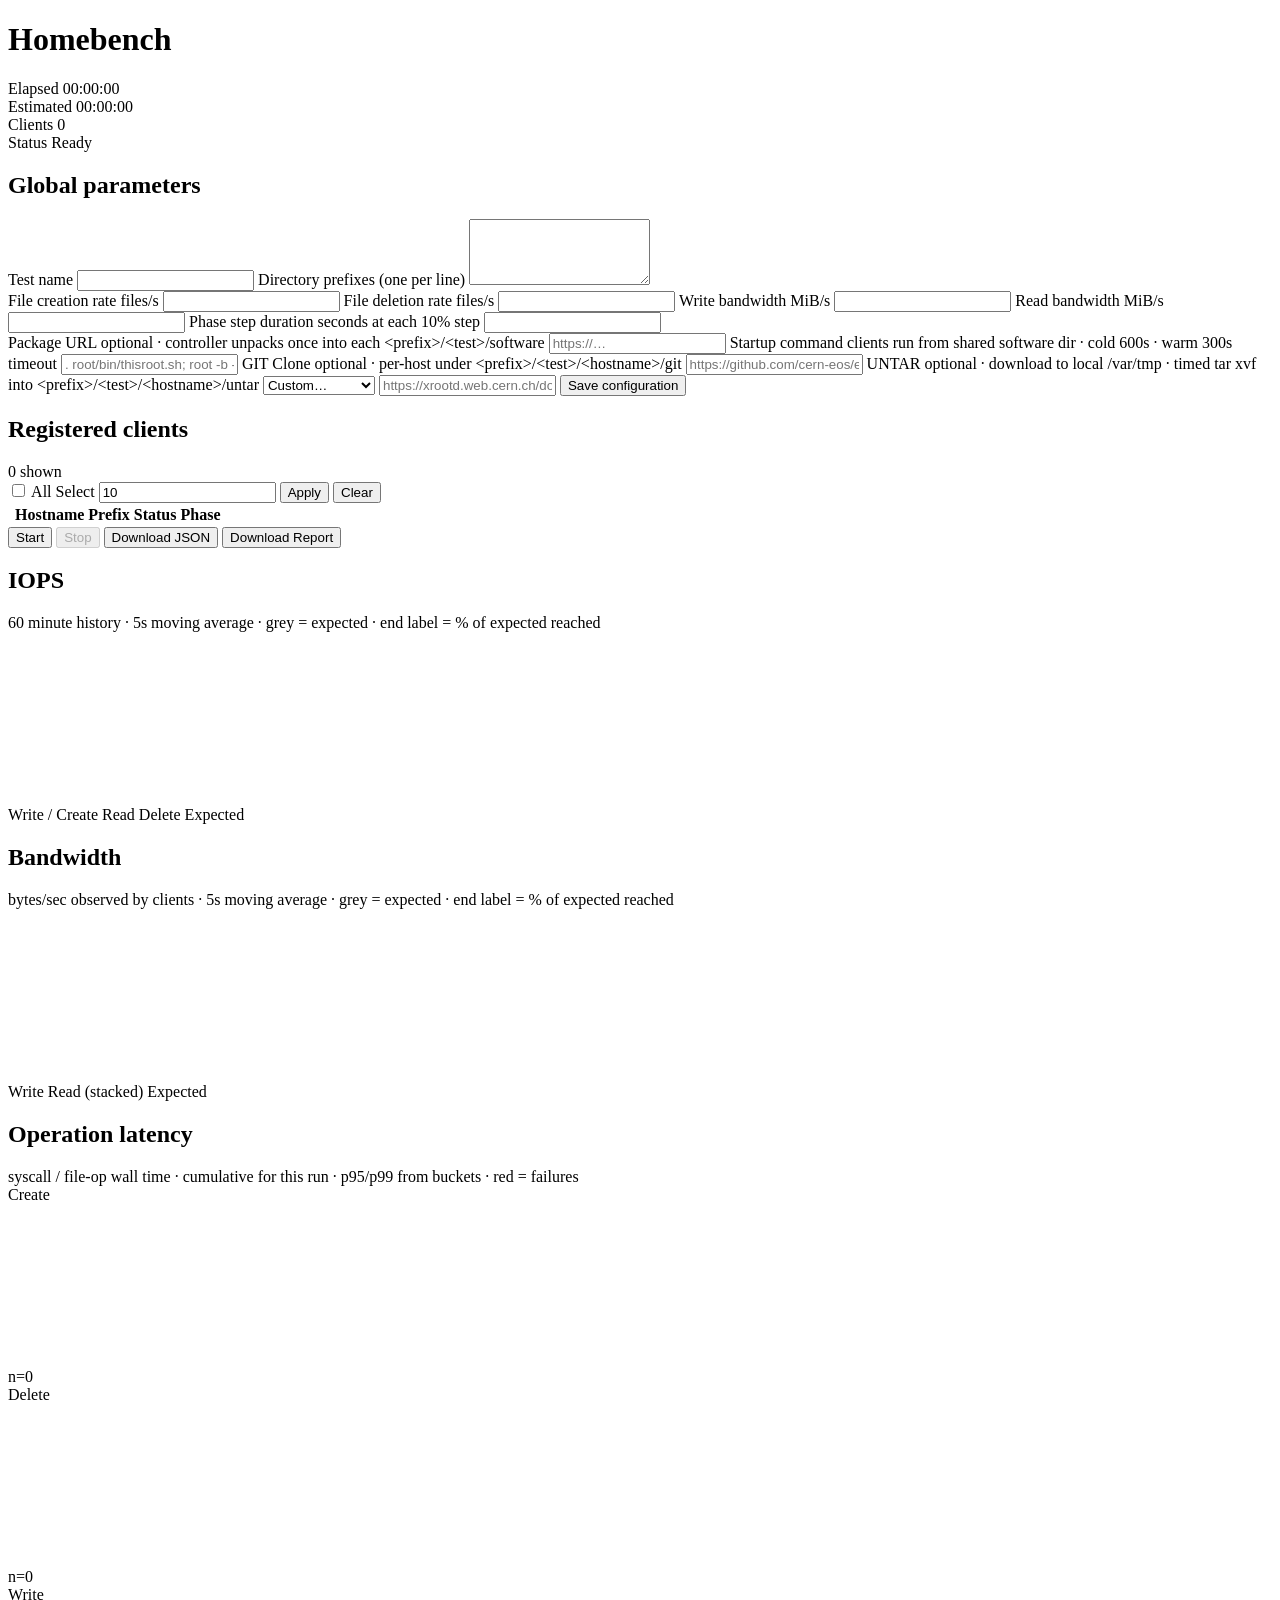
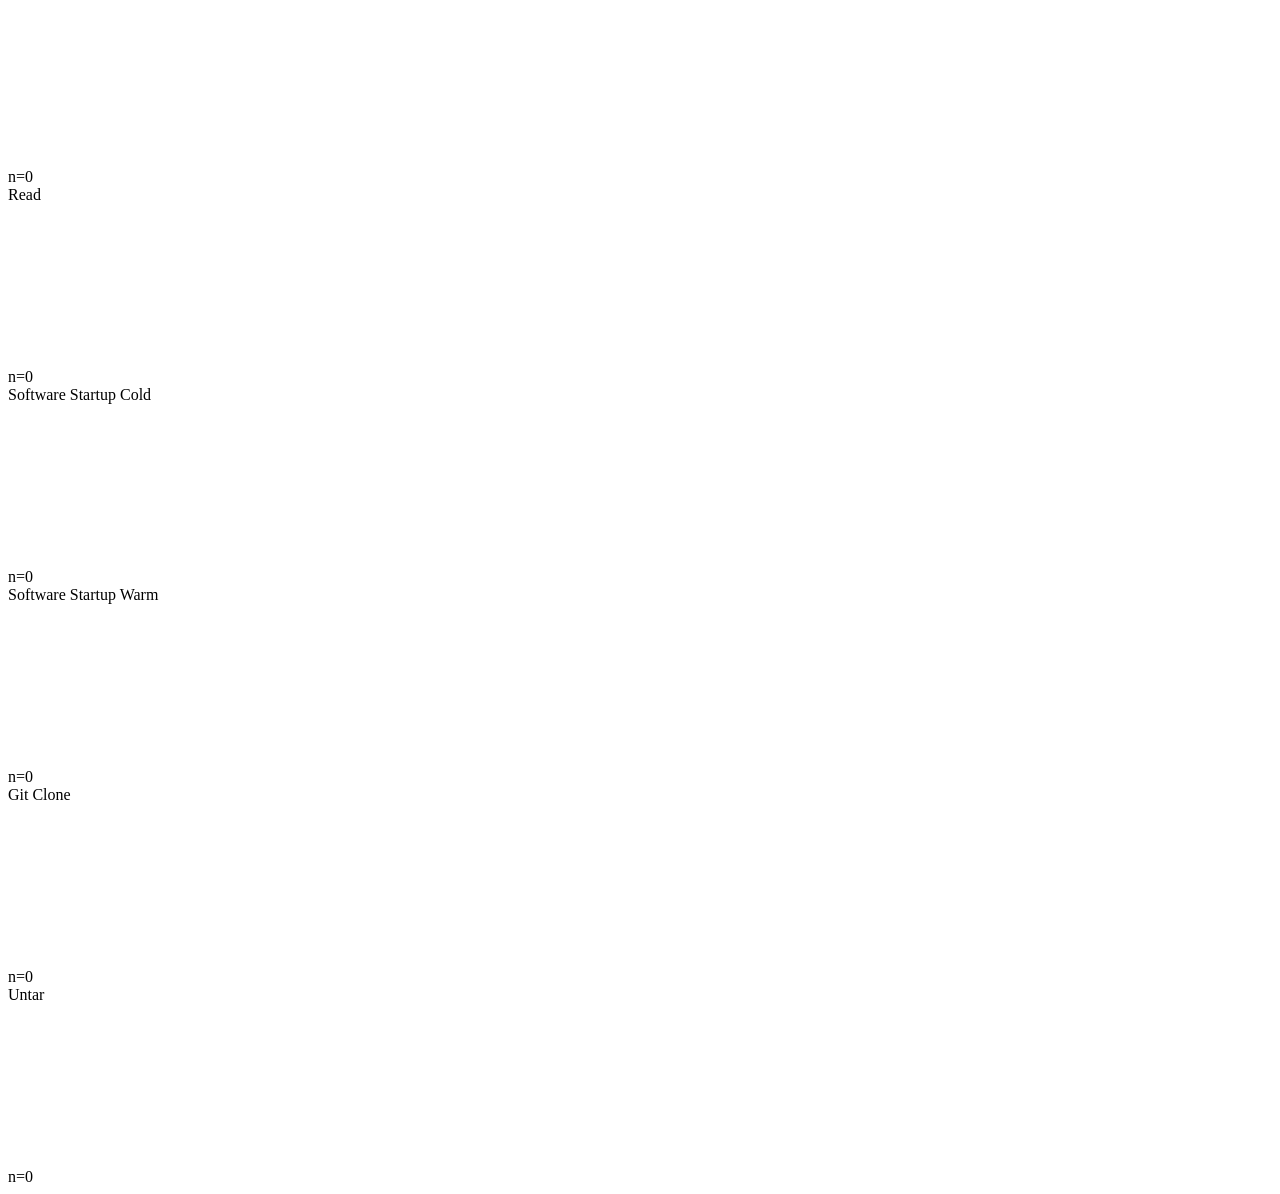
==== web/index.html @ b597cde1 "Use 0.5s–60s latency bins for software phases and default git to cern-eos/eos. Cold/warm/git/untar h" ====
<!DOCTYPE html>
<html lang="en">
<head>
  <meta charset="UTF-8" />
  <meta name="viewport" content="width=device-width, initial-scale=1" />
  <title>Homebench Controller</title>
  <link rel="preconnect" href="https://fonts.googleapis.com" />
  <link rel="preconnect" href="https://fonts.gstatic.com" crossorigin />
  <link href="https://fonts.googleapis.com/css2?family=IBM+Plex+Mono:wght@400;500;600&family=Sora:wght@400;500;600;700&display=swap" rel="stylesheet" />
  <link rel="stylesheet" href="/style.css" />
</head>
<body>
  <div class="bg"></div>
  <header class="top">
    <div class="brand">
      <span class="mark"></span>
      <div class="brand-text">
        <h1>Homebench</h1>
        <span id="controller-host" class="controller-host mono"></span>
      </div>
    </div>
    <div class="run-meta">
      <div class="meta-block">
        <span class="label">Elapsed</span>
        <span id="elapsed" class="value mono">00:00:00</span>
      </div>
      <div class="meta-block">
        <span class="label">Estimated</span>
        <span id="estimated" class="value mono" title="">00:00:00</span>
      </div>
      <div class="meta-block">
        <span class="label">Clients</span>
        <span id="client-count" class="value mono">0</span>
      </div>
      <div class="meta-block wide">
        <span class="label">Status</span>
        <span id="status-text" class="value">Ready</span>
      </div>
    </div>
  </header>

  <main>
    <div class="split">
      <section class="panel config">
        <h2>Global parameters</h2>
        <form id="config-form">
          <label>
            Test name
            <input name="test_name" type="text" required />
          </label>
          <label>
            Directory prefixes <span class="hint">(one per line)</span>
            <textarea name="prefixes" rows="4" required></textarea>
          </label>
          <div class="grid2">
            <label>
              File creation rate <span class="hint">files/s</span>
              <input name="file_creation_rate" type="number" min="1" step="any" required />
            </label>
            <label>
              File deletion rate <span class="hint">files/s</span>
              <input name="file_deletion_rate" type="number" min="1" step="any" required />
            </label>
            <label>
              Write bandwidth <span class="hint">MiB/s</span>
              <input name="file_write_bandwidth_mib" type="number" min="1" step="any" required />
            </label>
            <label>
              Read bandwidth <span class="hint">MiB/s</span>
              <input name="file_read_bandwidth_mib" type="number" min="1" step="any" required />
            </label>
            <label>
              Phase step duration <span class="hint">seconds at each 10% step</span>
              <input name="phase_step_seconds" type="number" min="1" step="any" required />
            </label>
          </div>
          <label>
            Package URL <span class="hint">optional · controller unpacks once into each &lt;prefix&gt;/&lt;test&gt;/software</span>
            <input name="package_url" type="url" placeholder="https://…" />
          </label>
          <label>
            Startup command <span class="hint">clients run from shared software dir · cold 600s · warm 300s timeout</span>
            <input name="startup_command" type="text" placeholder=". root/bin/thisroot.sh; root -b -q" />
          </label>
          <label>
            GIT Clone <span class="hint">optional · per-host under &lt;prefix&gt;/&lt;test&gt;/&lt;hostname&gt;/git</span>
            <input name="git_clone_url" type="url" placeholder="https://github.com/cern-eos/eos.git" />
          </label>
          <label>
            UNTAR <span class="hint">optional · download to local /var/tmp · timed tar xvf into &lt;prefix&gt;/&lt;test&gt;/&lt;hostname&gt;/untar</span>
            <select id="untar-url-preset" class="preset-select">
              <option value="">Custom…</option>
              <option value="https://xrootd.web.cern.ch/download/v6.1.1/xrootd-6.1.1.tar.gz">xrootd 6.1.1</option>
              <option value="https://cdn.kernel.org/pub/linux/kernel/v7.x/linux-7.2.tar.xz">linux 7.2 kernel</option>
            </select>
            <input name="untar_url" type="url" placeholder="https://xrootd.web.cern.ch/download/v6.1.1/xrootd-6.1.1.tar.gz" />
          </label>
          <button type="submit" class="btn secondary">Save configuration</button>
          <p id="config-msg" class="msg"></p>
        </form>
      </section>

      <section class="panel clients">
        <div class="clients-head">
          <h2>Registered clients</h2>
          <span id="client-list-meta" class="hint">0 shown</span>
        </div>
        <div class="clients-tools">
          <label class="clients-tool">
            <input type="checkbox" id="select-all-clients" />
            All
          </label>
          <label class="clients-tool">
            Select
            <input id="select-n-count" type="number" min="0" step="1" value="10" />
            <button type="button" id="btn-select-n" class="btn secondary btn-tiny">Apply</button>
          </label>
          <button type="button" id="btn-select-none" class="btn secondary btn-tiny">Clear</button>
        </div>
        <div class="table-wrap">
          <table>
            <thead>
              <tr>
                <th class="col-check"></th>
                <th>Hostname</th>
                <th>Prefix</th>
                <th>Status</th>
                <th>Phase</th>
              </tr>
            </thead>
            <tbody id="client-body"></tbody>
          </table>
        </div>
      </section>
    </div>

    <section class="panel controls">
      <div class="phase-row" id="phase-row"></div>
      <div class="actions">
        <button id="btn-start" class="btn primary">Start</button>
        <button id="btn-stop" class="btn danger" disabled>Stop</button>
        <span id="percent" class="percent mono"></span>
        <span class="actions-spacer"></span>
        <button id="btn-download-json" class="btn secondary" type="button" title="Export full run state as JSON">Download JSON</button>
        <button id="btn-download-report" class="btn secondary" type="button" title="Open a printable report (Save as PDF)">Download Report</button>
      </div>
    </section>

    <section class="panel charts">
      <div class="chart-head">
        <h2>IOPS</h2>
        <span class="hint">60 minute history · 5s moving average · grey = expected · end label = % of expected reached</span>
      </div>
      <div class="chart-frame">
        <canvas id="chart-iops" width="800" height="170"></canvas>
      </div>
      <div class="legend">
        <span class="legend-item"><span class="swatch write"></span><span class="legend-label write">Write / Create</span></span>
        <span class="legend-item"><span class="swatch read"></span><span class="legend-label read">Read</span></span>
        <span class="legend-item"><span class="swatch delete"></span><span class="legend-label delete">Delete</span></span>
        <span class="legend-item"><span class="swatch expected"></span><span class="legend-label expected">Expected</span></span>
      </div>

      <div class="chart-head spaced">
        <h2>Bandwidth</h2>
        <span class="hint">bytes/sec observed by clients · 5s moving average · grey = expected · end label = % of expected reached</span>
      </div>
      <div class="chart-frame">
        <canvas id="chart-bw" width="800" height="170"></canvas>
      </div>
      <div class="legend">
        <span class="legend-item"><span class="swatch write"></span><span class="legend-label write">Write</span></span>
        <span class="legend-item"><span class="swatch read"></span><span class="legend-label read">Read (stacked)</span></span>
        <span class="legend-item"><span class="swatch expected"></span><span class="legend-label expected">Expected</span></span>
      </div>
    </section>

    <section class="panel latency">
      <div class="chart-head">
        <h2>Operation latency</h2>
        <span class="hint">syscall / file-op wall time · cumulative for this run · p95/p99 from buckets · red = failures</span>
      </div>
      <div class="hist-grid">
        <div class="hist-card">
          <div class="hist-title">Create</div>
          <canvas id="hist-create" width="400" height="160"></canvas>
          <div class="hist-meta" id="hist-create-meta">n=0</div>
        </div>
        <div class="hist-card">
          <div class="hist-title">Delete</div>
          <canvas id="hist-delete" width="400" height="160"></canvas>
          <div class="hist-meta" id="hist-delete-meta">n=0</div>
        </div>
        <div class="hist-card">
          <div class="hist-title">Write</div>
          <canvas id="hist-write" width="400" height="160"></canvas>
          <div class="hist-meta" id="hist-write-meta">n=0</div>
        </div>
        <div class="hist-card">
          <div class="hist-title">Read</div>
          <canvas id="hist-read" width="400" height="160"></canvas>
          <div class="hist-meta" id="hist-read-meta">n=0</div>
        </div>
        <div class="hist-card">
          <div class="hist-title">Software Startup Cold</div>
          <canvas id="hist-startup-cold" width="400" height="160"></canvas>
          <div class="hist-meta" id="hist-startup-cold-meta">n=0</div>
        </div>
        <div class="hist-card">
          <div class="hist-title">Software Startup Warm</div>
          <canvas id="hist-startup-warm" width="400" height="160"></canvas>
          <div class="hist-meta" id="hist-startup-warm-meta">n=0</div>
        </div>
        <div class="hist-card">
          <div class="hist-title">Git Clone</div>
          <canvas id="hist-git-clone" width="400" height="160"></canvas>
          <div class="hist-meta" id="hist-git-clone-meta">n=0</div>
        </div>
        <div class="hist-card">
          <div class="hist-title">Untar</div>
          <canvas id="hist-untar" width="400" height="160"></canvas>
          <div class="hist-meta" id="hist-untar-meta">n=0</div>
        </div>
      </div>
    </section>

    <section class="panel results" id="results-panel" hidden>
      <div class="chart-head">
        <h2>Results</h2>
        <span class="hint">chart end labels · histogram averages · peak rates</span>
      </div>
      <div class="results-grid">
        <div>
          <h3 class="results-sub">Timeseries</h3>
          <div class="table-wrap results-table">
            <table>
              <thead>
                <tr>
                  <th>Phase</th>
                  <th>Duration/Efficiency</th>
                </tr>
              </thead>
              <tbody id="results-phase-body"></tbody>
            </table>
          </div>
        </div>
        <div>
          <h3 class="results-sub">Latency</h3>
          <div class="table-wrap results-table">
            <table>
              <thead>
                <tr>
                  <th>Operation</th>
                  <th>Avg</th>
                  <th>p95</th>
                  <th>p99</th>
                  <th>Fail</th>
                </tr>
              </thead>
              <tbody id="results-latency-body"></tbody>
            </table>
          </div>
        </div>
        <div>
          <h3 class="results-sub">Performance</h3>
          <div class="table-wrap results-table">
            <table>
              <thead>
                <tr>
                  <th>Metric</th>
                  <th>Peak</th>
                </tr>
              </thead>
              <tbody id="results-perf-body"></tbody>
            </table>
          </div>
        </div>
      </div>
    </section>
  </main>

  <script src="/app.js"></script>
</body>
</html>
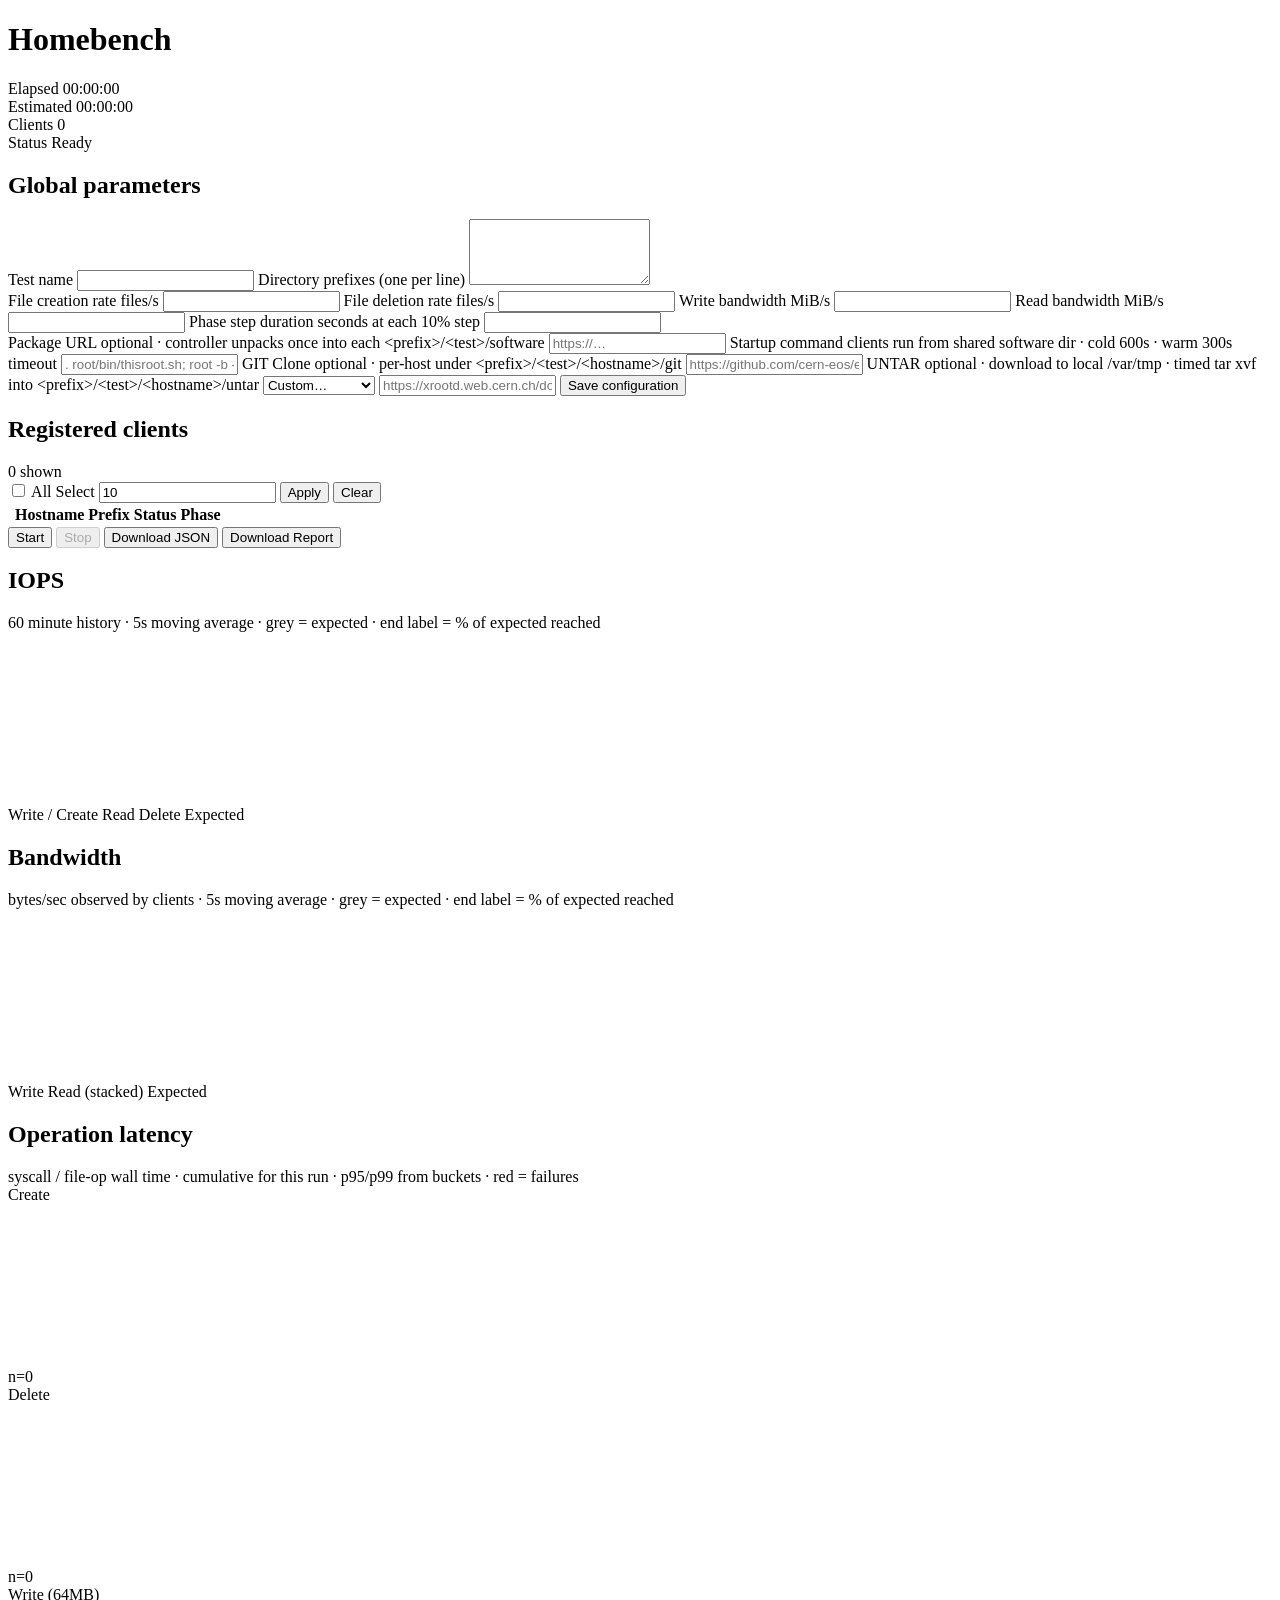
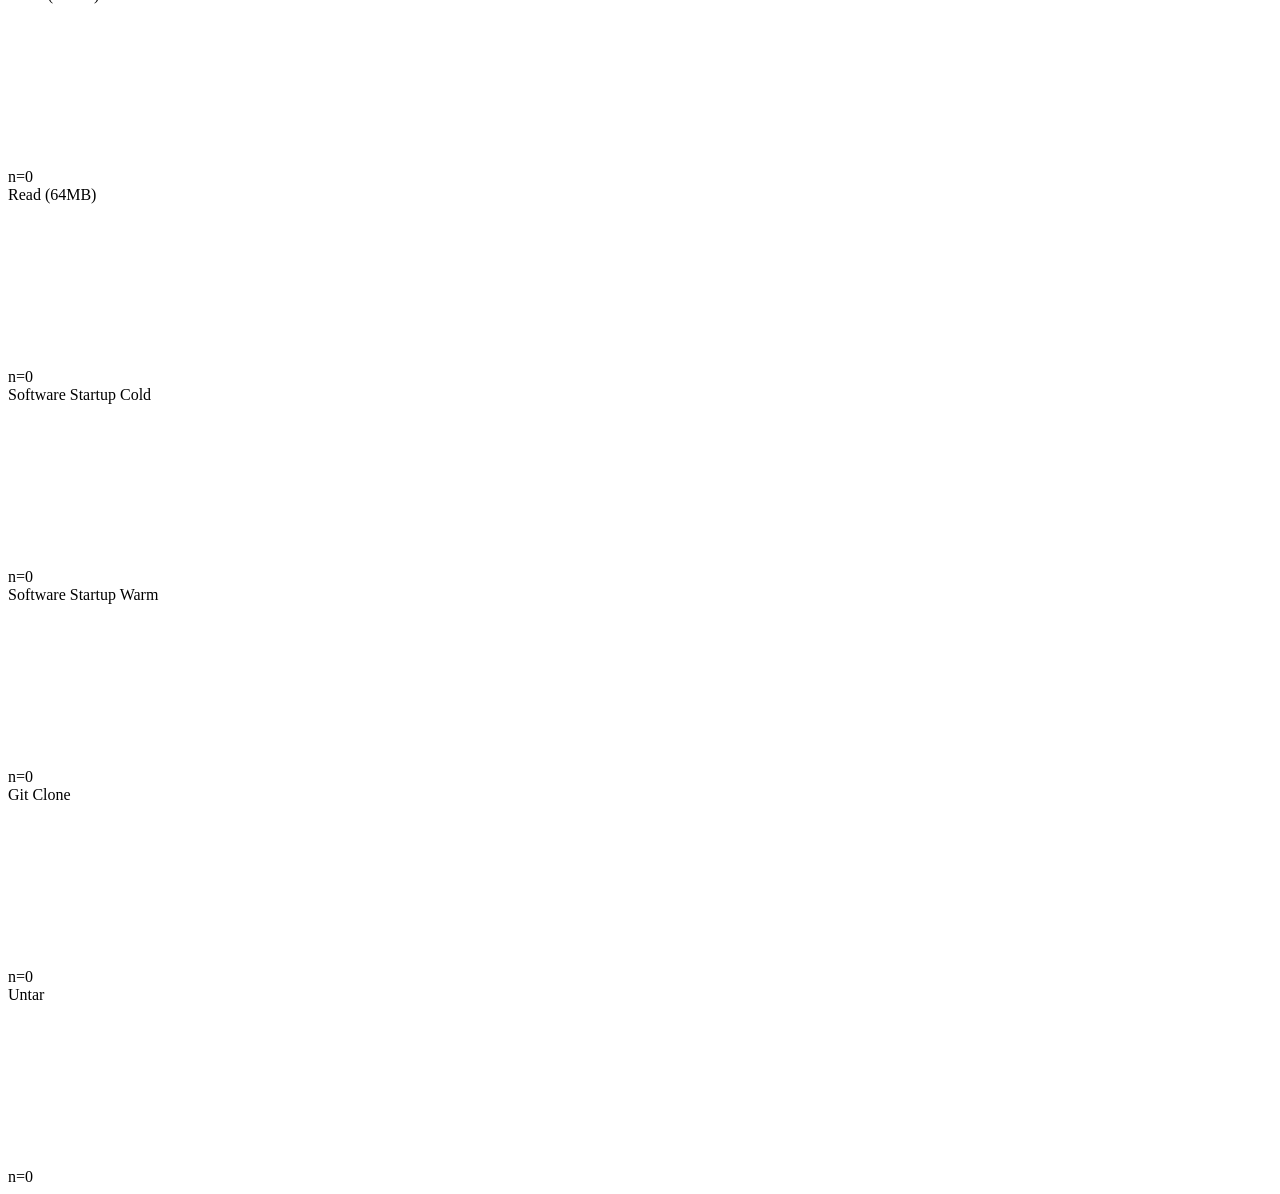
==== commit 82d6af57: "Put Write/Read latency on the 60s scale and label them as 64MB ops. Bandwidth file transfers are tim" ====
--- a/web/index.html
+++ b/web/index.html
@@ -192,12 +192,12 @@
           <div class="hist-meta" id="hist-delete-meta">n=0</div>
         </div>
         <div class="hist-card">
-          <div class="hist-title">Write</div>
+          <div class="hist-title">Write (64MB)</div>
           <canvas id="hist-write" width="400" height="160"></canvas>
           <div class="hist-meta" id="hist-write-meta">n=0</div>
         </div>
         <div class="hist-card">
-          <div class="hist-title">Read</div>
+          <div class="hist-title">Read (64MB)</div>
           <canvas id="hist-read" width="400" height="160"></canvas>
           <div class="hist-meta" id="hist-read-meta">n=0</div>
         </div>
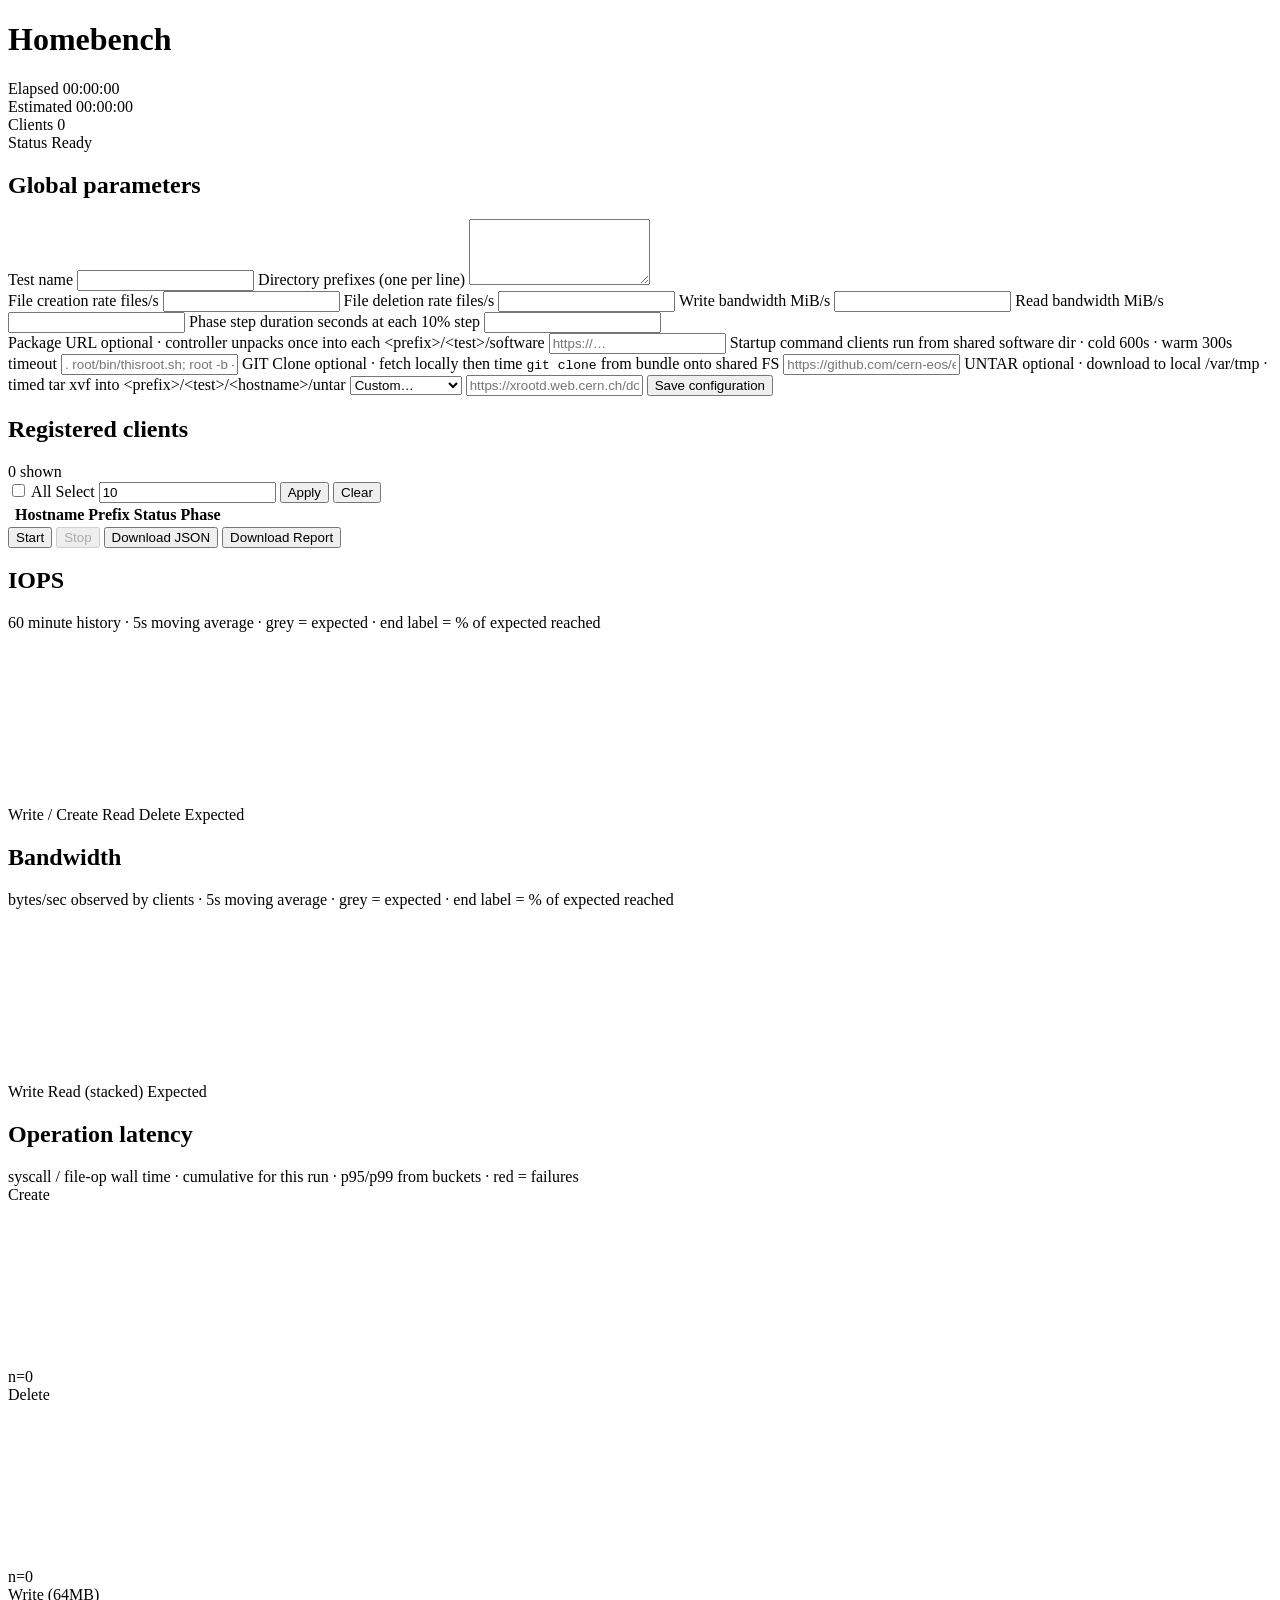
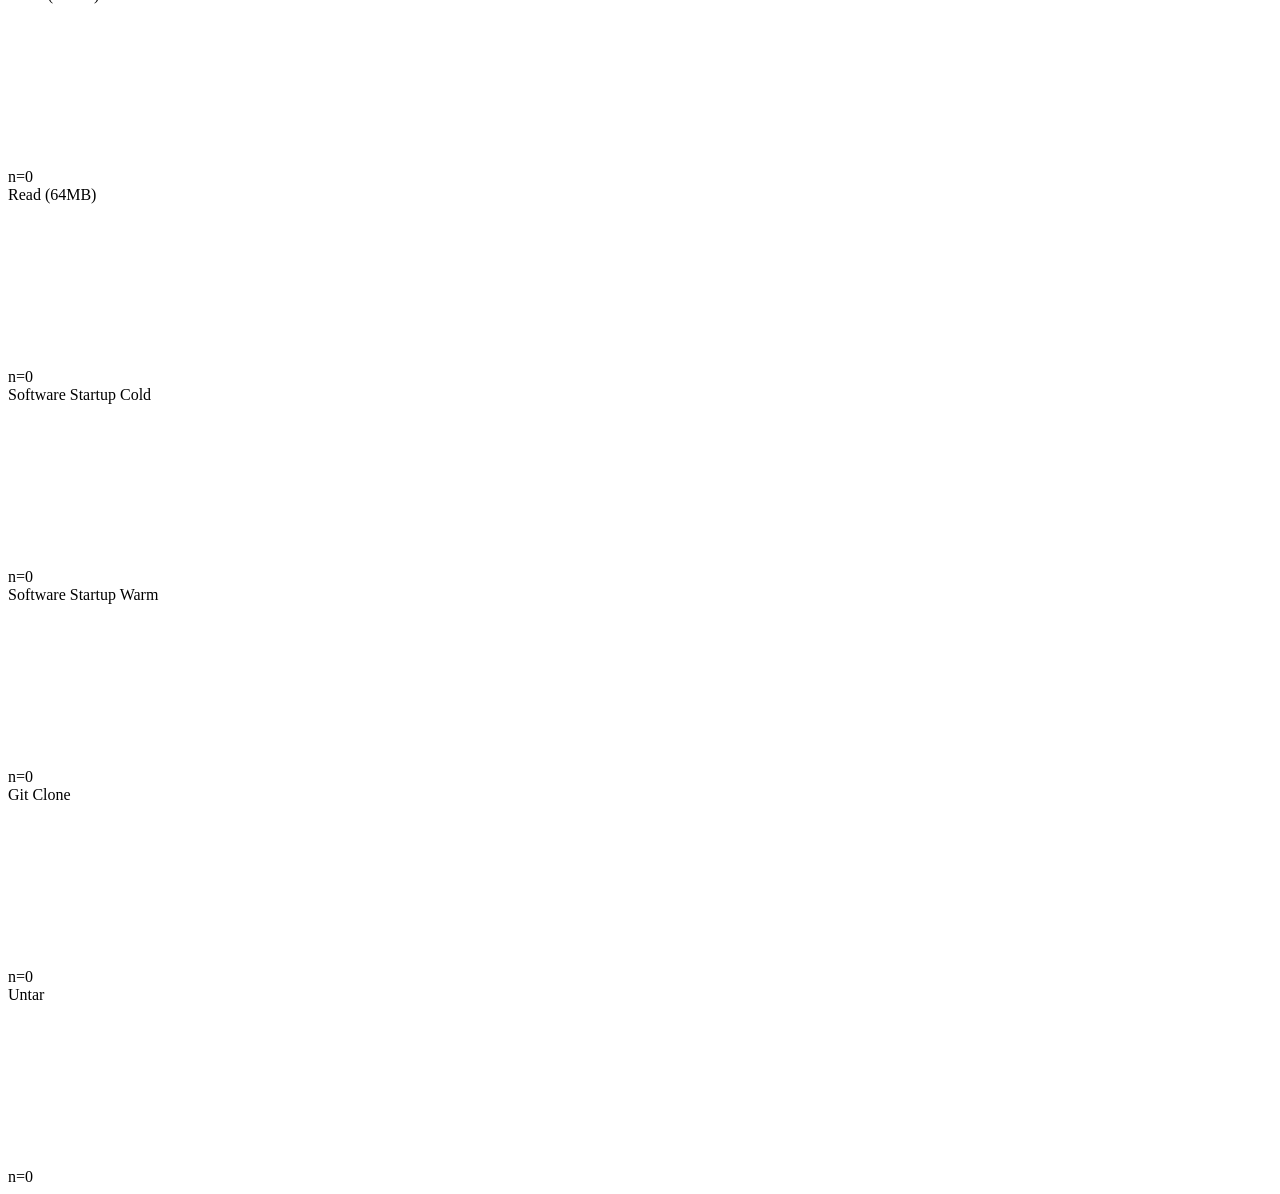
==== commit 3f214daa: "Measure git clone from a local bundle after an untimed fetch. Download into a bare repo and create a" ====
--- a/web/index.html
+++ b/web/index.html
@@ -83,7 +83,7 @@
             <input name="startup_command" type="text" placeholder=". root/bin/thisroot.sh; root -b -q" />
           </label>
           <label>
-            GIT Clone <span class="hint">optional · per-host under &lt;prefix&gt;/&lt;test&gt;/&lt;hostname&gt;/git</span>
+            GIT Clone <span class="hint">optional · fetch locally then time <code>git clone</code> from bundle onto shared FS</span>
             <input name="git_clone_url" type="url" placeholder="https://github.com/cern-eos/eos.git" />
           </label>
           <label>
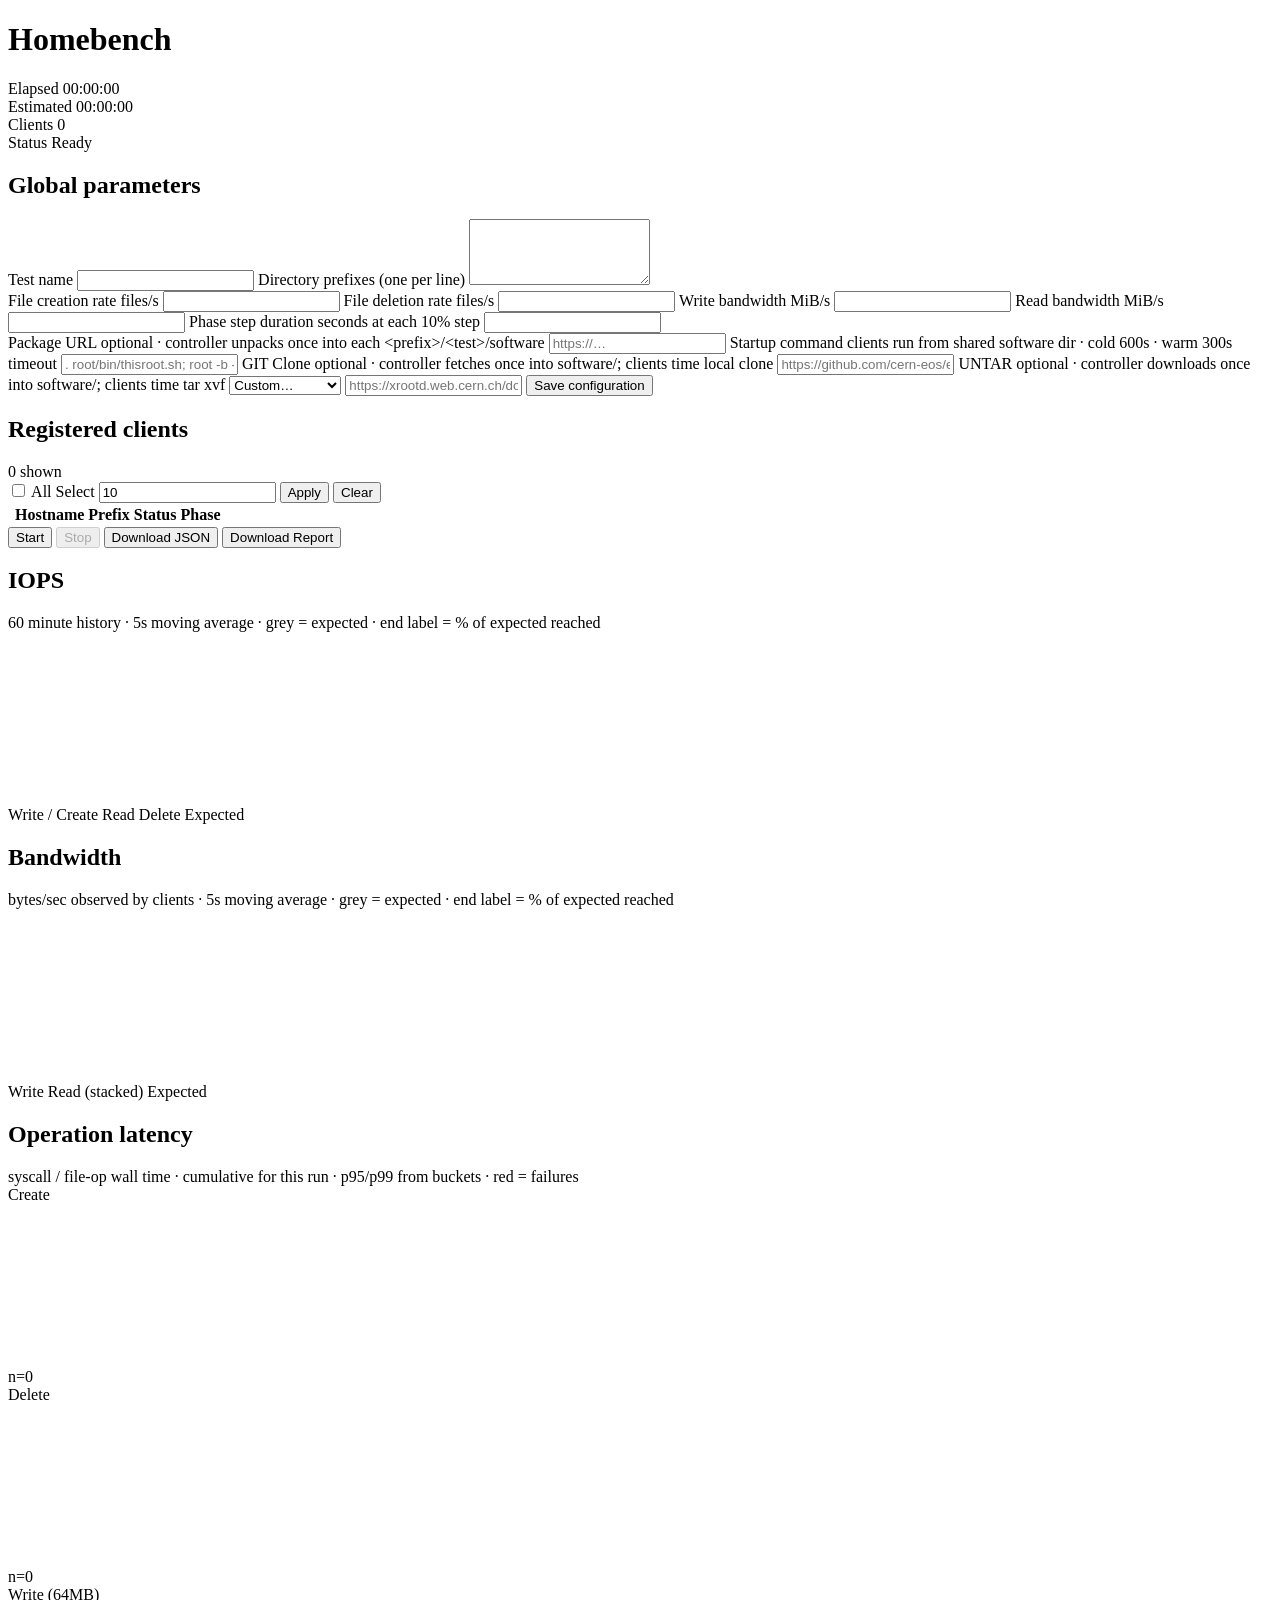
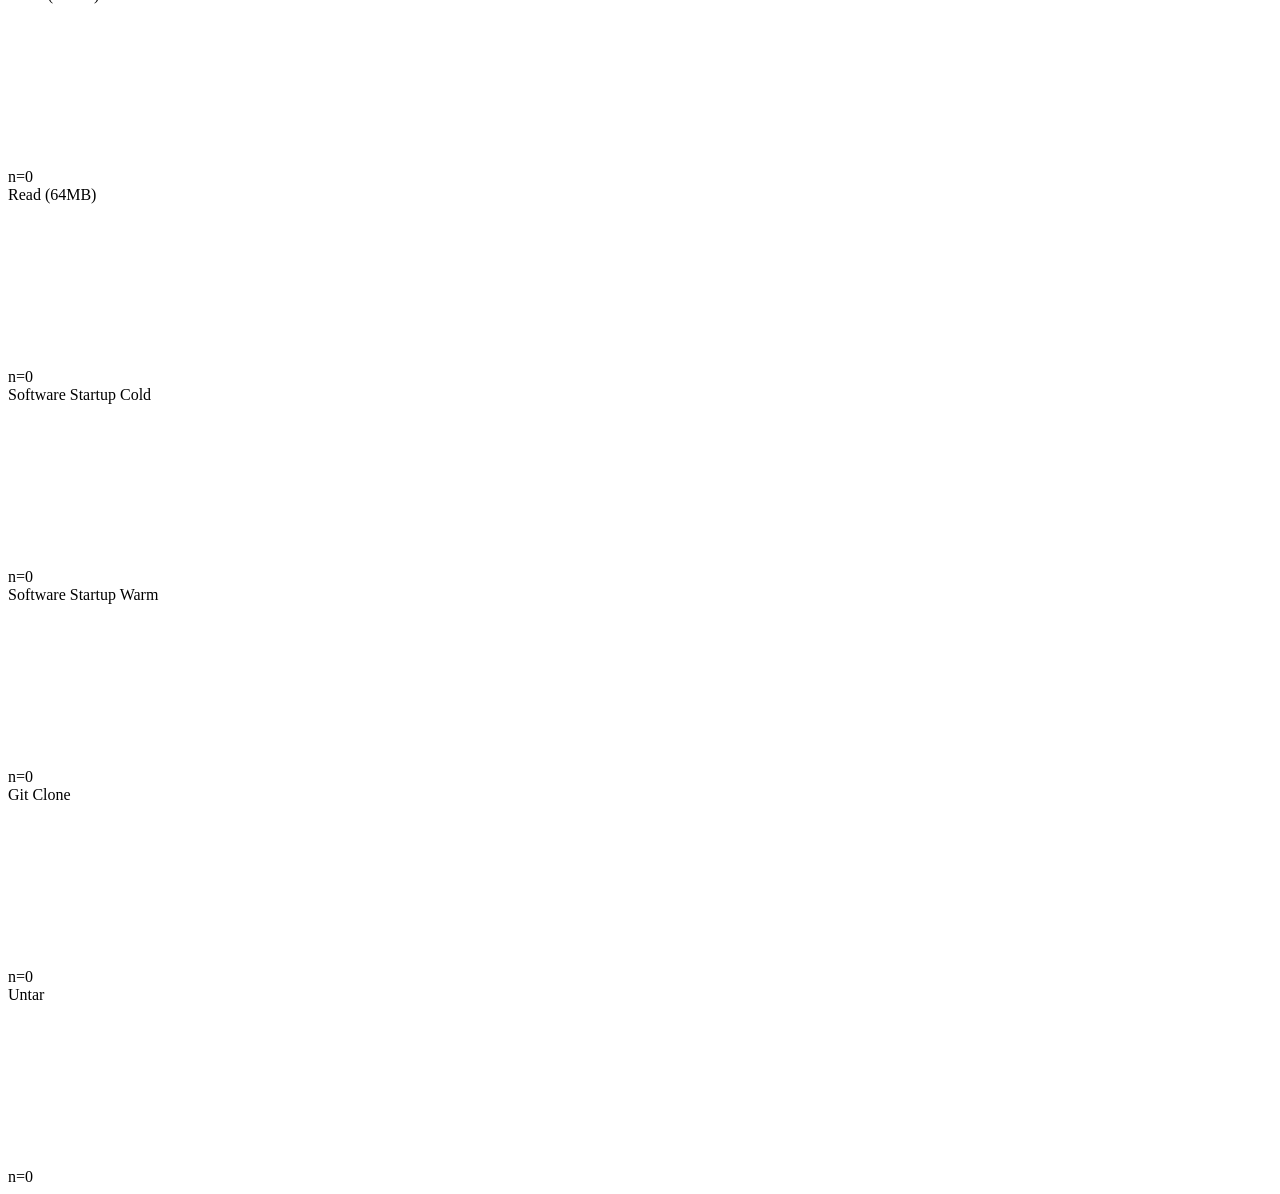
==== commit e13a0d53: "Prepare shared git bundles and untar archives once on the controller. Clients time clone/extract fro" ====
--- a/web/index.html
+++ b/web/index.html
@@ -83,11 +83,11 @@
             <input name="startup_command" type="text" placeholder=". root/bin/thisroot.sh; root -b -q" />
           </label>
           <label>
-            GIT Clone <span class="hint">optional · fetch locally then time <code>git clone</code> from bundle onto shared FS</span>
+            GIT Clone <span class="hint">optional · controller fetches once into software/; clients time local clone</span>
             <input name="git_clone_url" type="url" placeholder="https://github.com/cern-eos/eos.git" />
           </label>
           <label>
-            UNTAR <span class="hint">optional · download to local /var/tmp · timed tar xvf into &lt;prefix&gt;/&lt;test&gt;/&lt;hostname&gt;/untar</span>
+            UNTAR <span class="hint">optional · controller downloads once into software/; clients time tar xvf</span>
             <select id="untar-url-preset" class="preset-select">
               <option value="">Custom…</option>
               <option value="https://xrootd.web.cern.ch/download/v6.1.1/xrootd-6.1.1.tar.gz">xrootd 6.1.1</option>
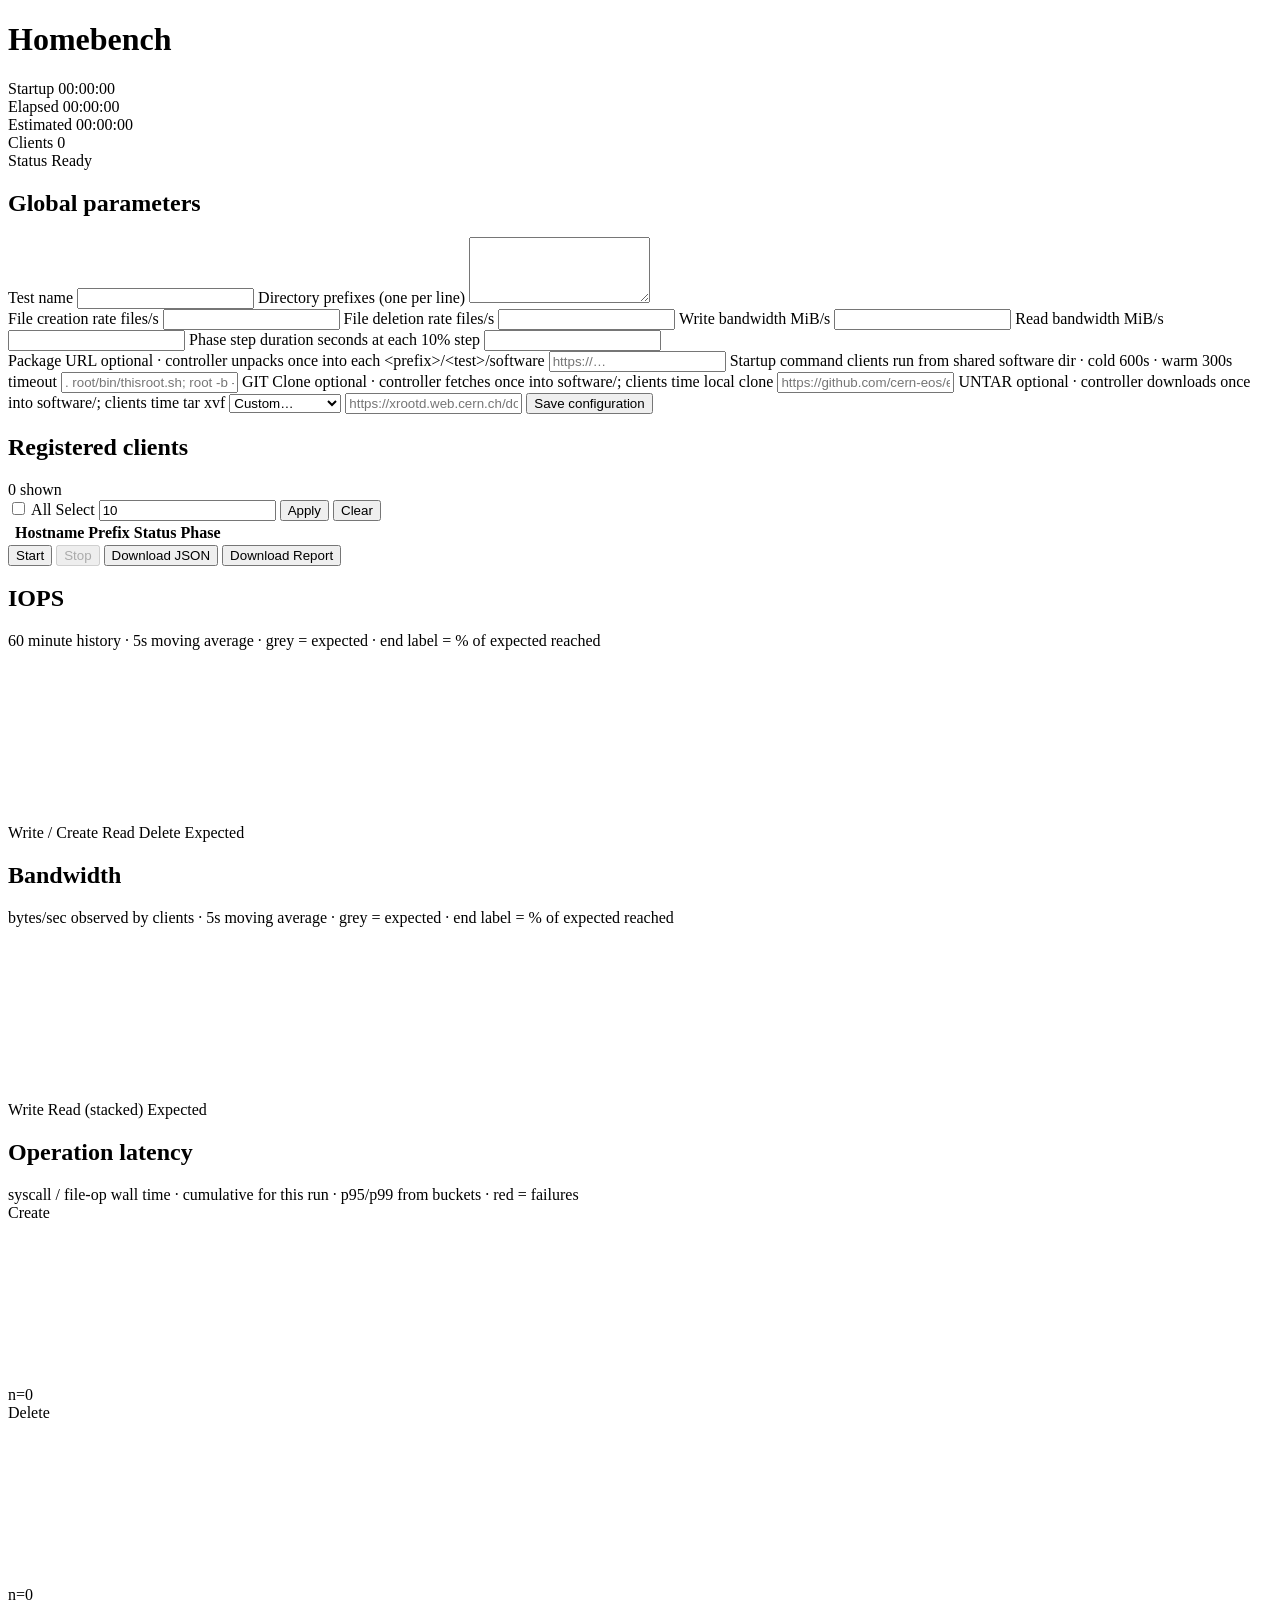
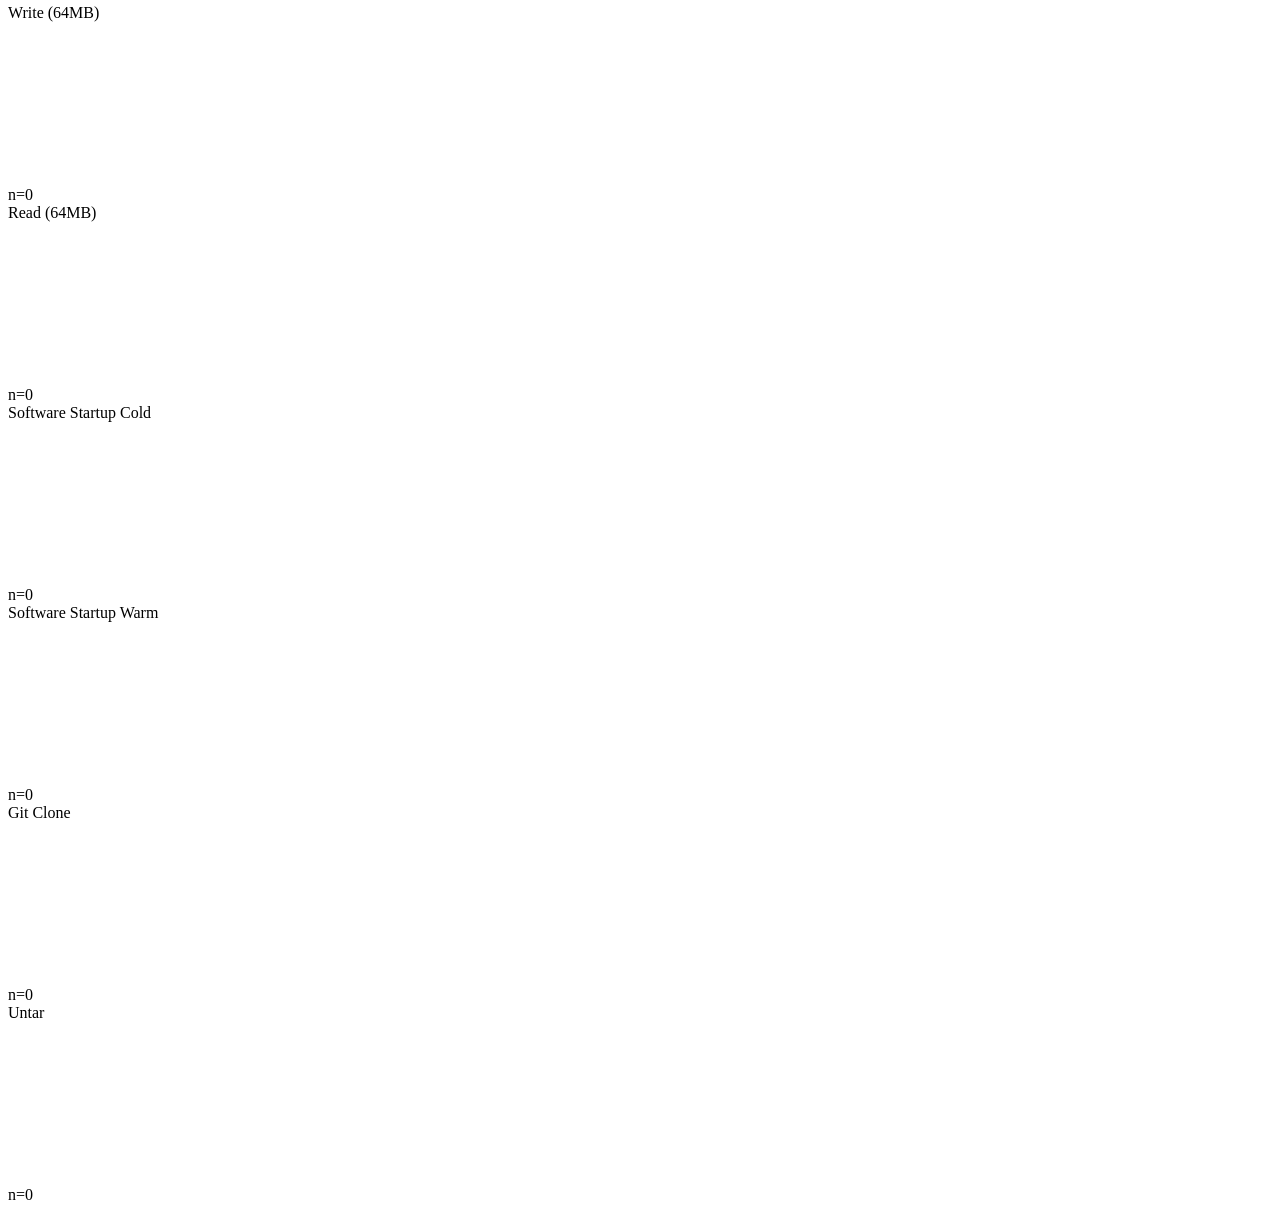
==== commit 46505de9: "Show client connection startup span next to Elapsed. Track each client's ConnectedAt and surface max" ====
--- a/web/index.html
+++ b/web/index.html
@@ -21,6 +21,10 @@
     </div>
     <div class="run-meta">
       <div class="meta-block">
+        <span class="label">Startup</span>
+        <span id="startup" class="value mono" title="Time from first client connect to last client connect">00:00:00</span>
+      </div>
+      <div class="meta-block">
         <span class="label">Elapsed</span>
         <span id="elapsed" class="value mono">00:00:00</span>
       </div>
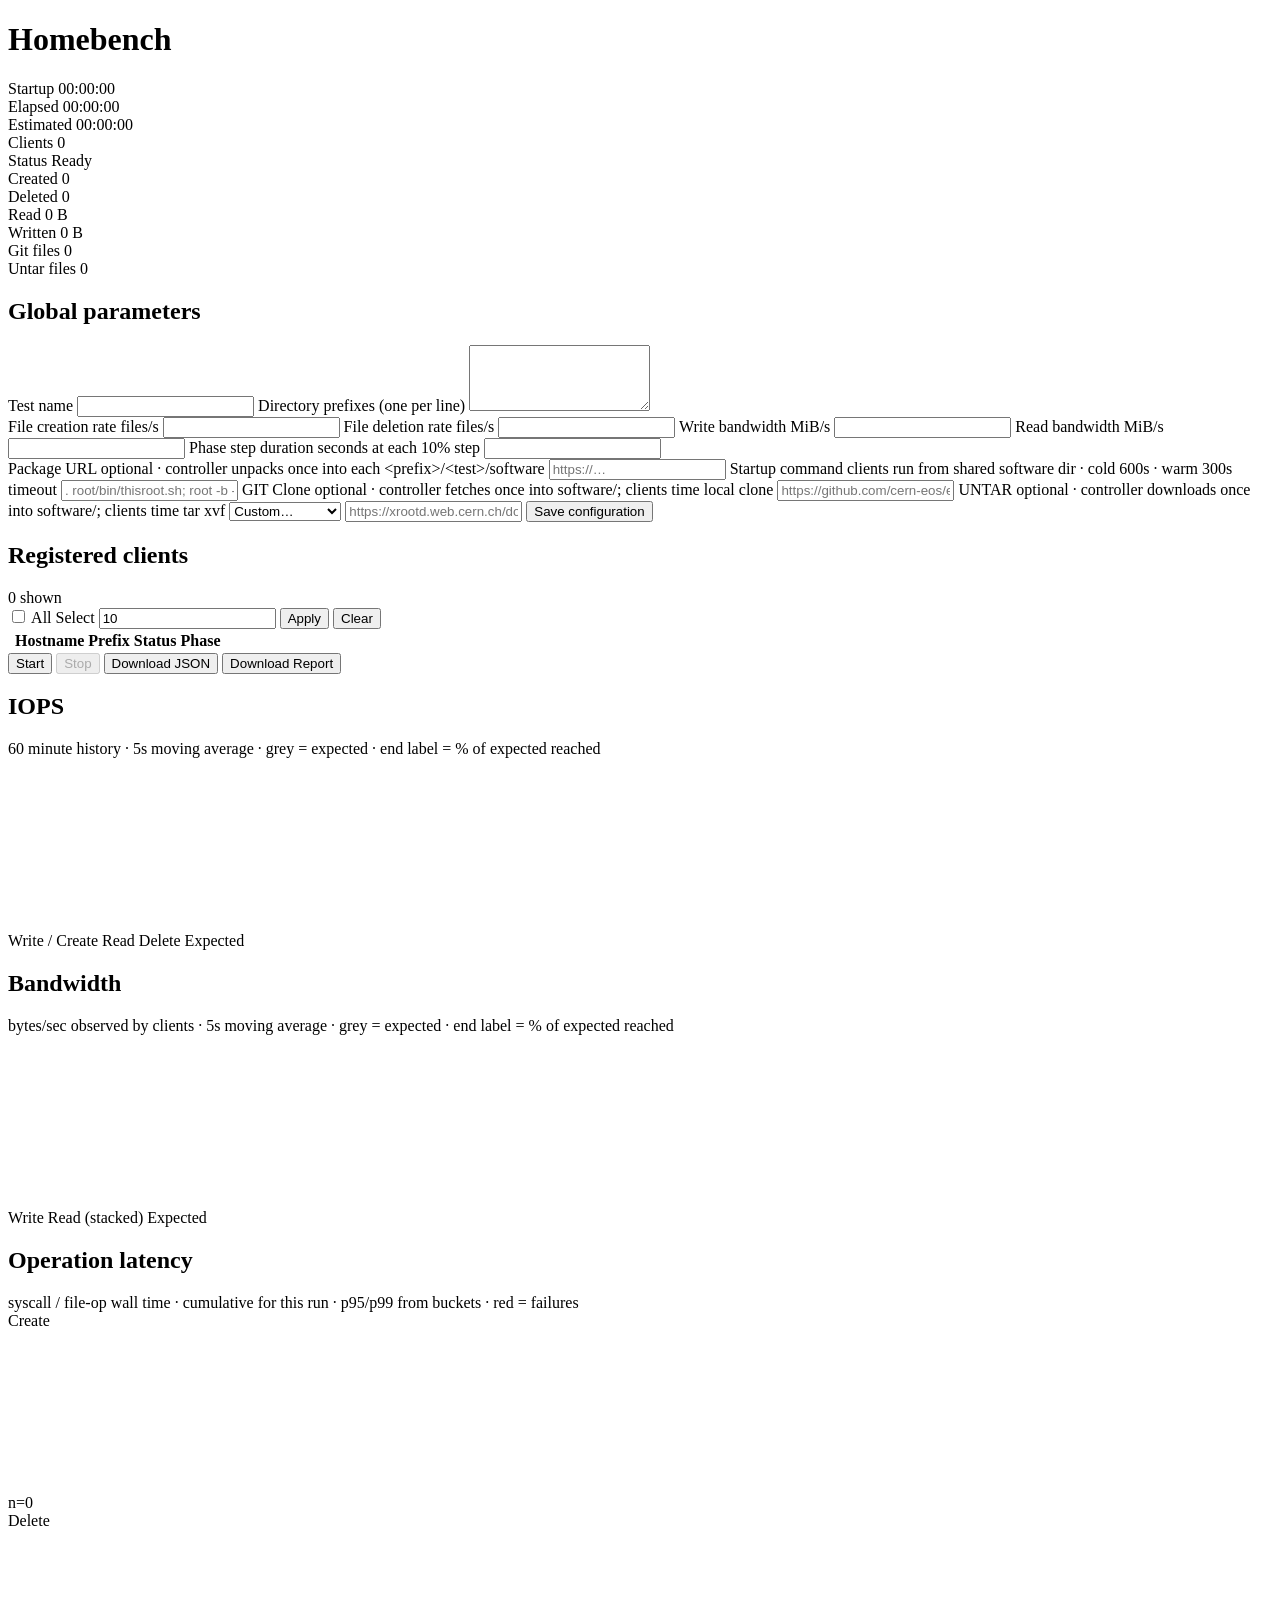
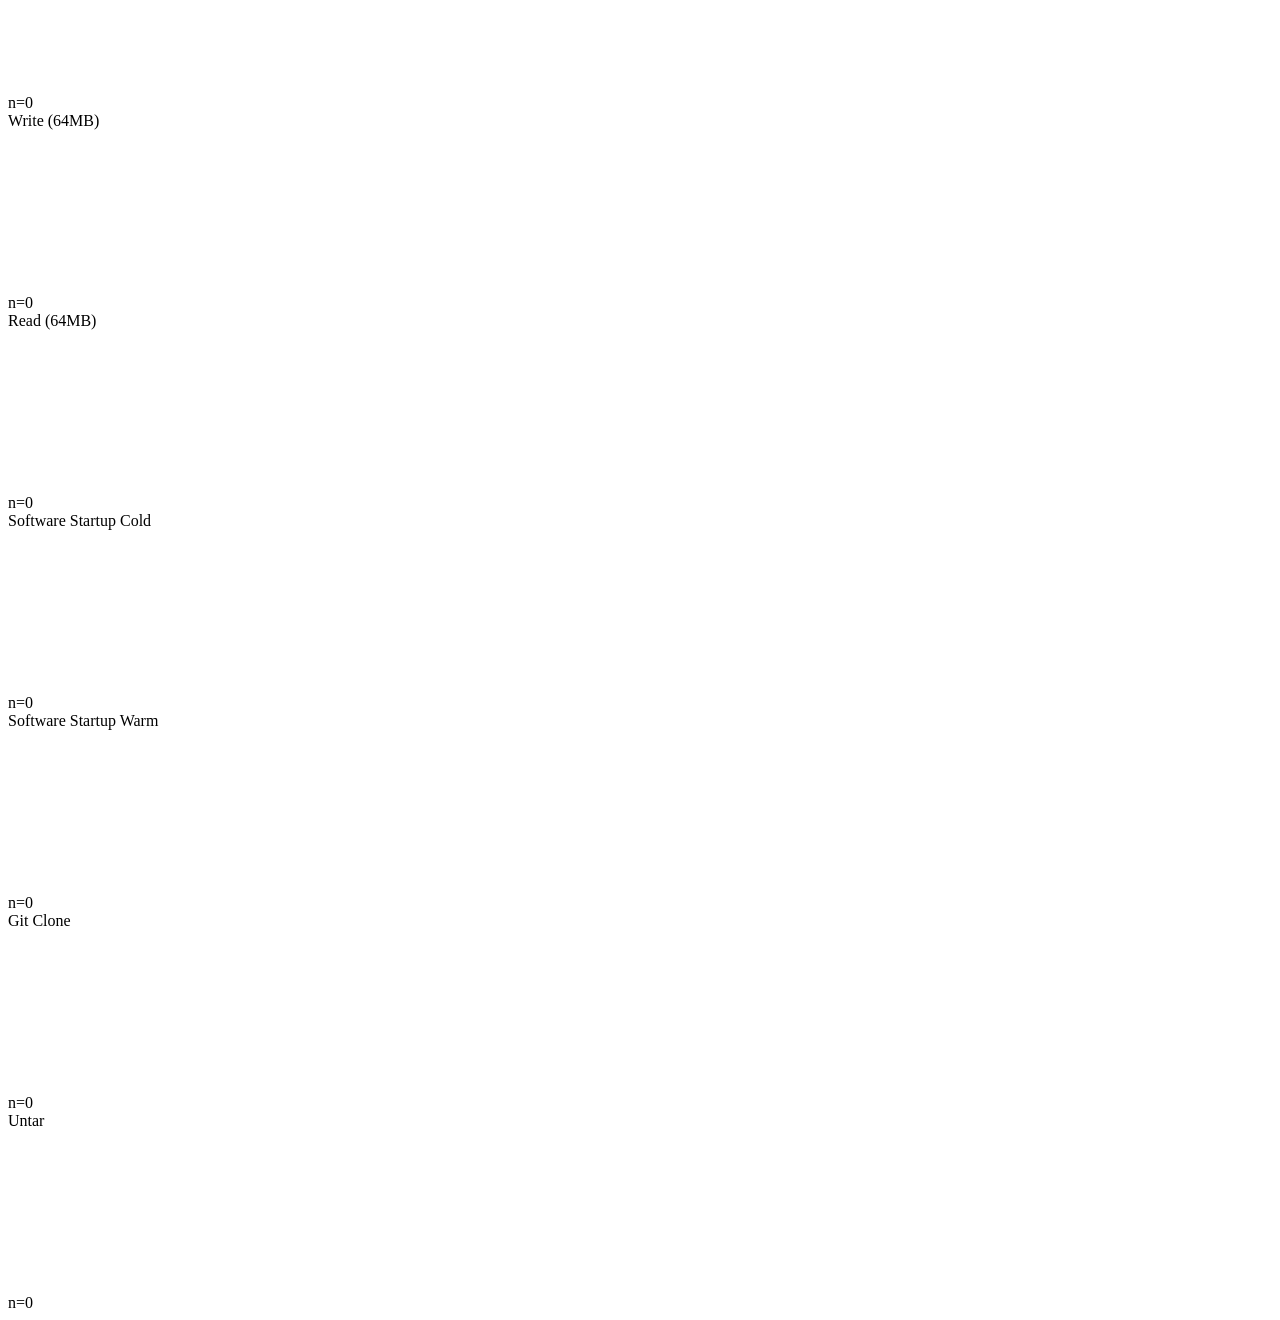
==== commit 7c39d2d7: "Show cumulative run totals in the dashboard header. Track created/deleted files, read/write volume, " ====
--- a/web/index.html
+++ b/web/index.html
@@ -19,26 +19,54 @@
         <span id="controller-host" class="controller-host mono"></span>
       </div>
     </div>
-    <div class="run-meta">
-      <div class="meta-block">
-        <span class="label">Startup</span>
-        <span id="startup" class="value mono" title="Time from first client connect to last client connect">00:00:00</span>
-      </div>
-      <div class="meta-block">
-        <span class="label">Elapsed</span>
-        <span id="elapsed" class="value mono">00:00:00</span>
-      </div>
-      <div class="meta-block">
-        <span class="label">Estimated</span>
-        <span id="estimated" class="value mono" title="">00:00:00</span>
-      </div>
-      <div class="meta-block">
-        <span class="label">Clients</span>
-        <span id="client-count" class="value mono">0</span>
-      </div>
-      <div class="meta-block wide">
-        <span class="label">Status</span>
-        <span id="status-text" class="value">Ready</span>
+    <div class="top-right">
+      <div class="run-meta">
+        <div class="meta-block">
+          <span class="label">Startup</span>
+          <span id="startup" class="value mono" title="Time from first client connect to last client connect">00:00:00</span>
+        </div>
+        <div class="meta-block">
+          <span class="label">Elapsed</span>
+          <span id="elapsed" class="value mono">00:00:00</span>
+        </div>
+        <div class="meta-block">
+          <span class="label">Estimated</span>
+          <span id="estimated" class="value mono" title="">00:00:00</span>
+        </div>
+        <div class="meta-block">
+          <span class="label">Clients</span>
+          <span id="client-count" class="value mono">0</span>
+        </div>
+        <div class="meta-block wide">
+          <span class="label">Status</span>
+          <span id="status-text" class="value">Ready</span>
+        </div>
+      </div>
+      <div class="run-totals" id="run-totals" title="Cumulative for the current or last run">
+        <div class="meta-block">
+          <span class="label">Created</span>
+          <span id="tot-created" class="value mono">0</span>
+        </div>
+        <div class="meta-block">
+          <span class="label">Deleted</span>
+          <span id="tot-deleted" class="value mono">0</span>
+        </div>
+        <div class="meta-block">
+          <span class="label">Read</span>
+          <span id="tot-read" class="value mono">0 B</span>
+        </div>
+        <div class="meta-block">
+          <span class="label">Written</span>
+          <span id="tot-written" class="value mono">0 B</span>
+        </div>
+        <div class="meta-block">
+          <span class="label">Git files</span>
+          <span id="tot-git" class="value mono">0</span>
+        </div>
+        <div class="meta-block">
+          <span class="label">Untar files</span>
+          <span id="tot-untar" class="value mono">0</span>
+        </div>
       </div>
     </div>
   </header>
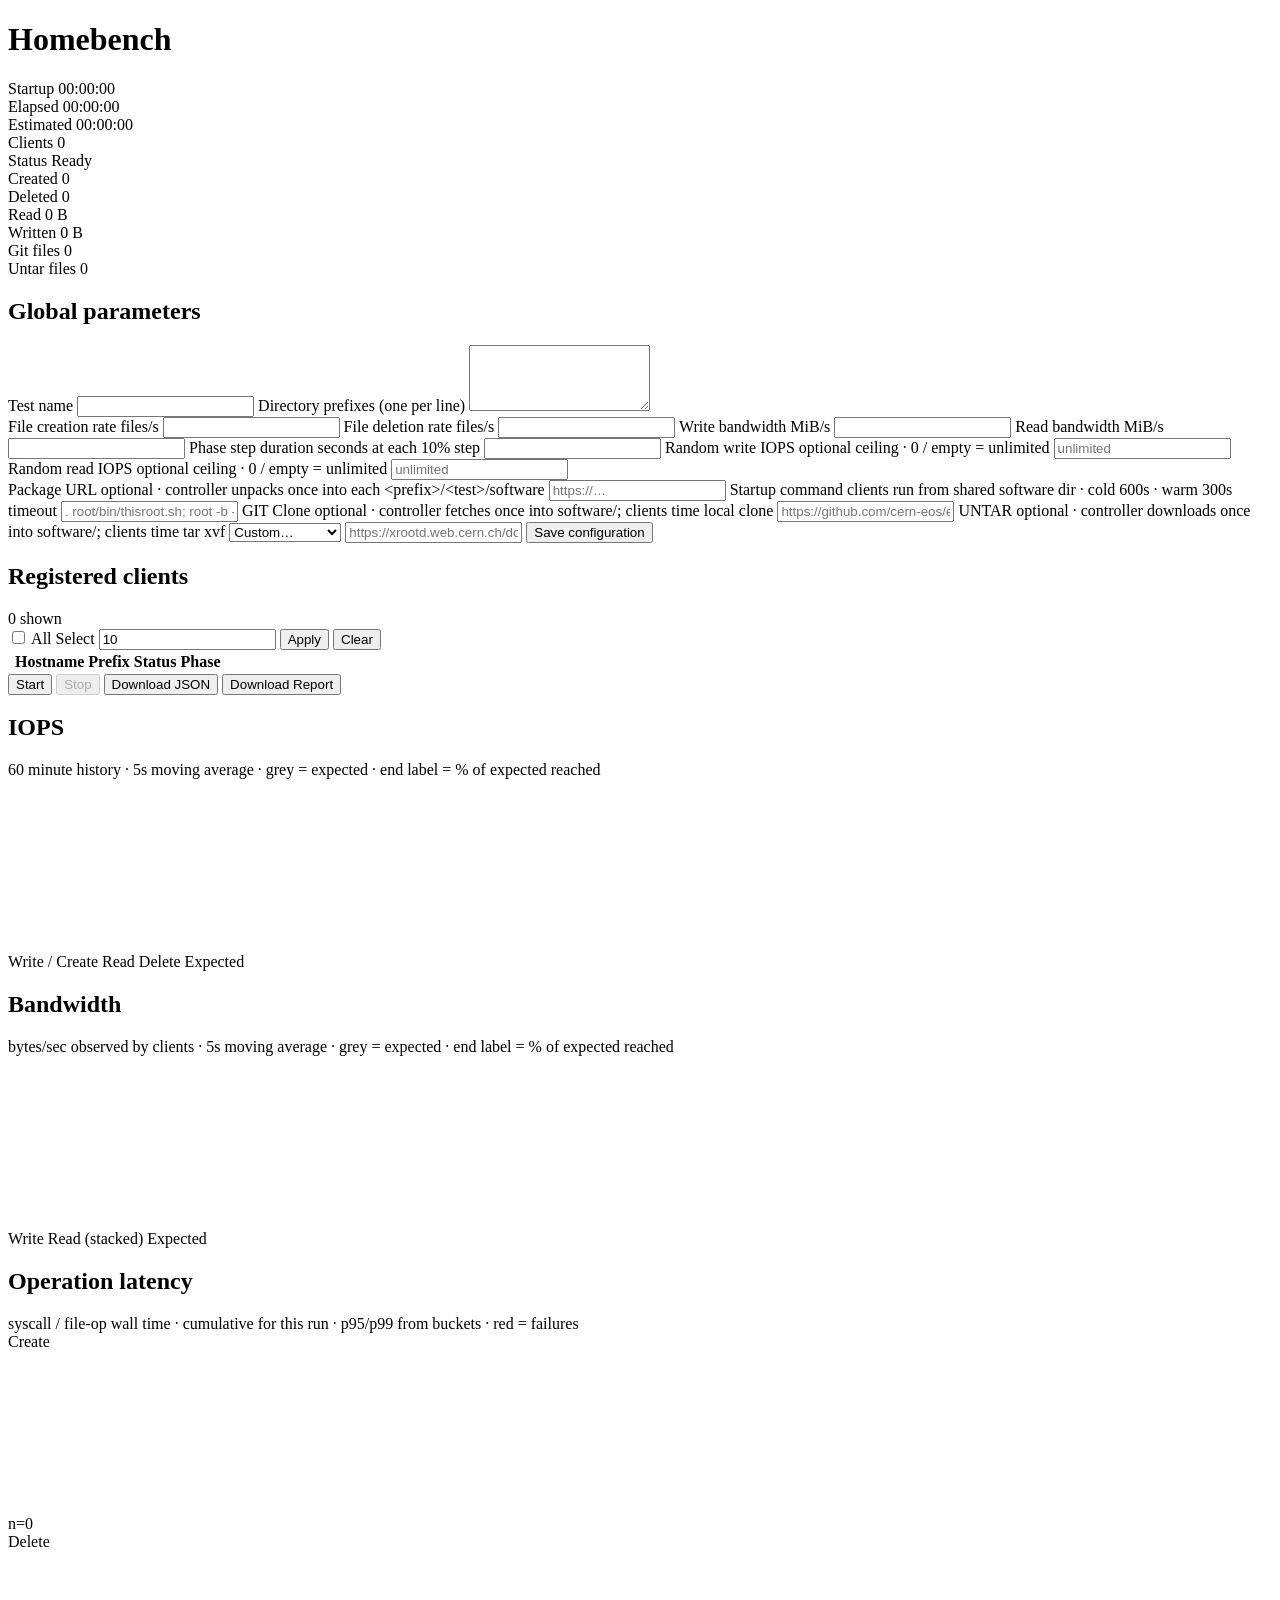
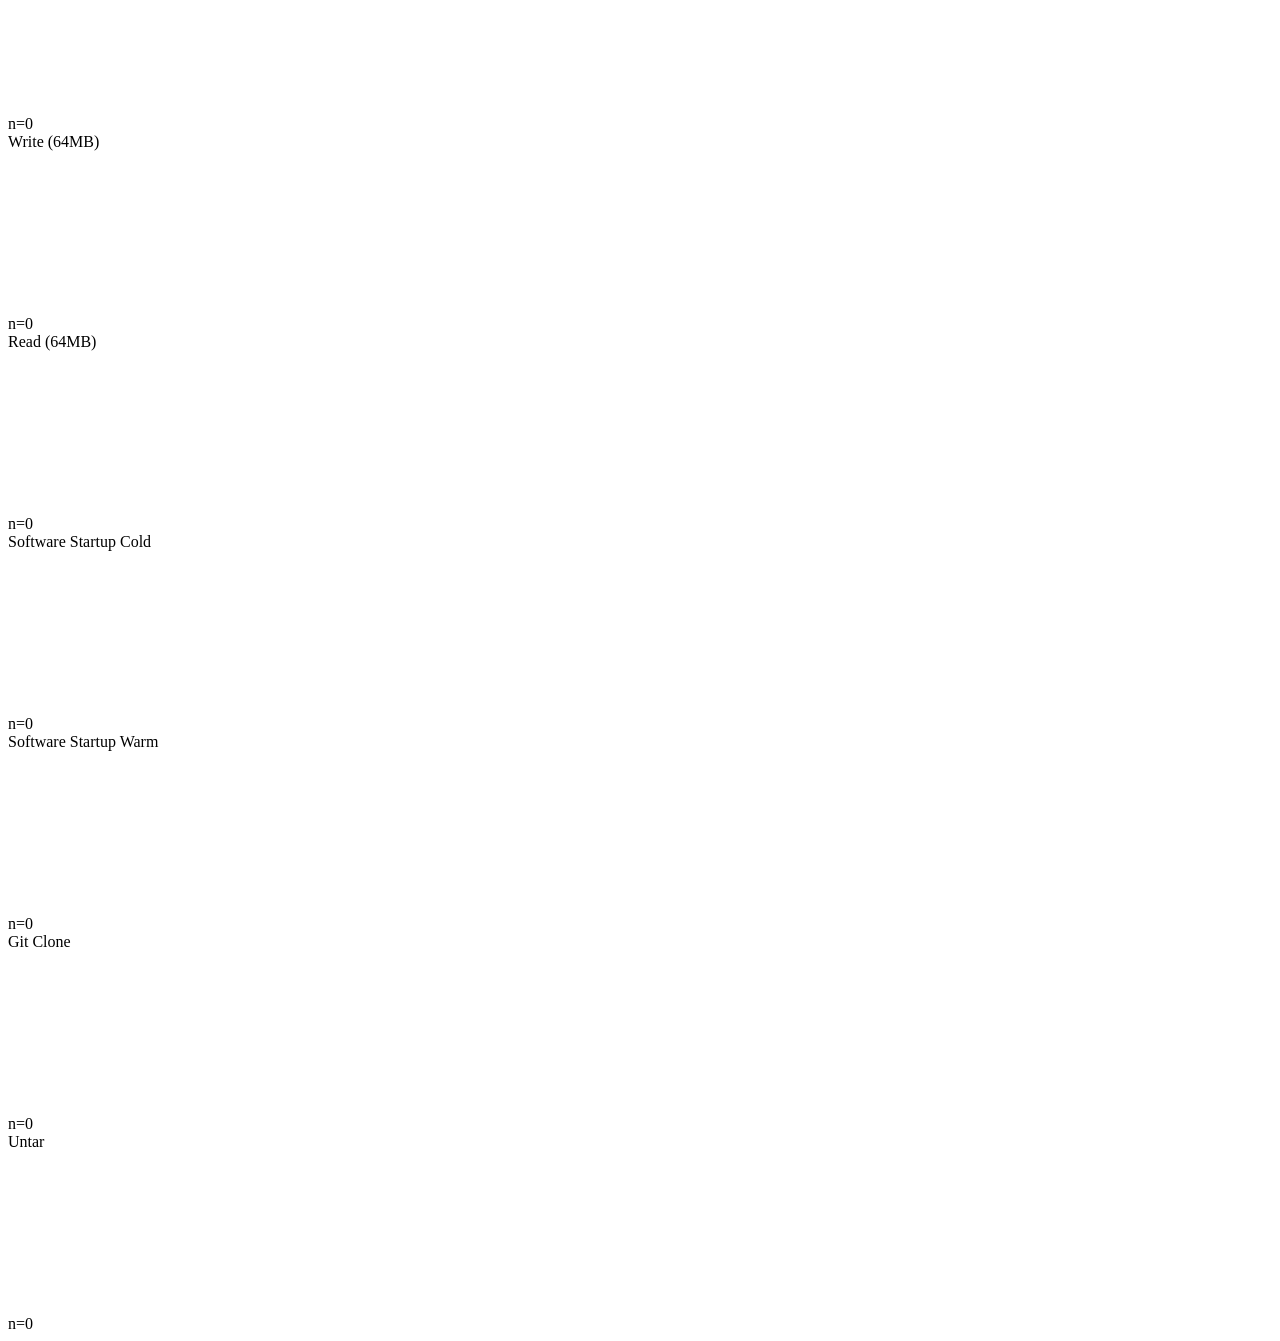
==== commit 23bfe7b0: "Add optional global RIOPS write/read ceilings paced per client. Unset or zero keeps unlimited throug" ====
--- a/web/index.html
+++ b/web/index.html
@@ -105,6 +105,14 @@
               Phase step duration <span class="hint">seconds at each 10% step</span>
               <input name="phase_step_seconds" type="number" min="1" step="any" required />
             </label>
+            <label>
+              Random write IOPS <span class="hint">optional ceiling · 0 / empty = unlimited</span>
+              <input name="random_write_iops" type="number" min="0" step="any" placeholder="unlimited" />
+            </label>
+            <label>
+              Random read IOPS <span class="hint">optional ceiling · 0 / empty = unlimited</span>
+              <input name="random_read_iops" type="number" min="0" step="any" placeholder="unlimited" />
+            </label>
           </div>
           <label>
             Package URL <span class="hint">optional · controller unpacks once into each &lt;prefix&gt;/&lt;test&gt;/software</span>
@@ -259,7 +267,7 @@
     <section class="panel results" id="results-panel" hidden>
       <div class="chart-head">
         <h2>Results</h2>
-        <span class="hint">chart end labels · histogram averages · peak rates</span>
+        <span class="hint">chart end labels · histogram averages · peak / average rates</span>
       </div>
       <div class="results-grid">
         <div>
@@ -300,7 +308,7 @@
               <thead>
                 <tr>
                   <th>Metric</th>
-                  <th>Peak</th>
+                  <th>Rate</th>
                 </tr>
               </thead>
               <tbody id="results-perf-body"></tbody>
